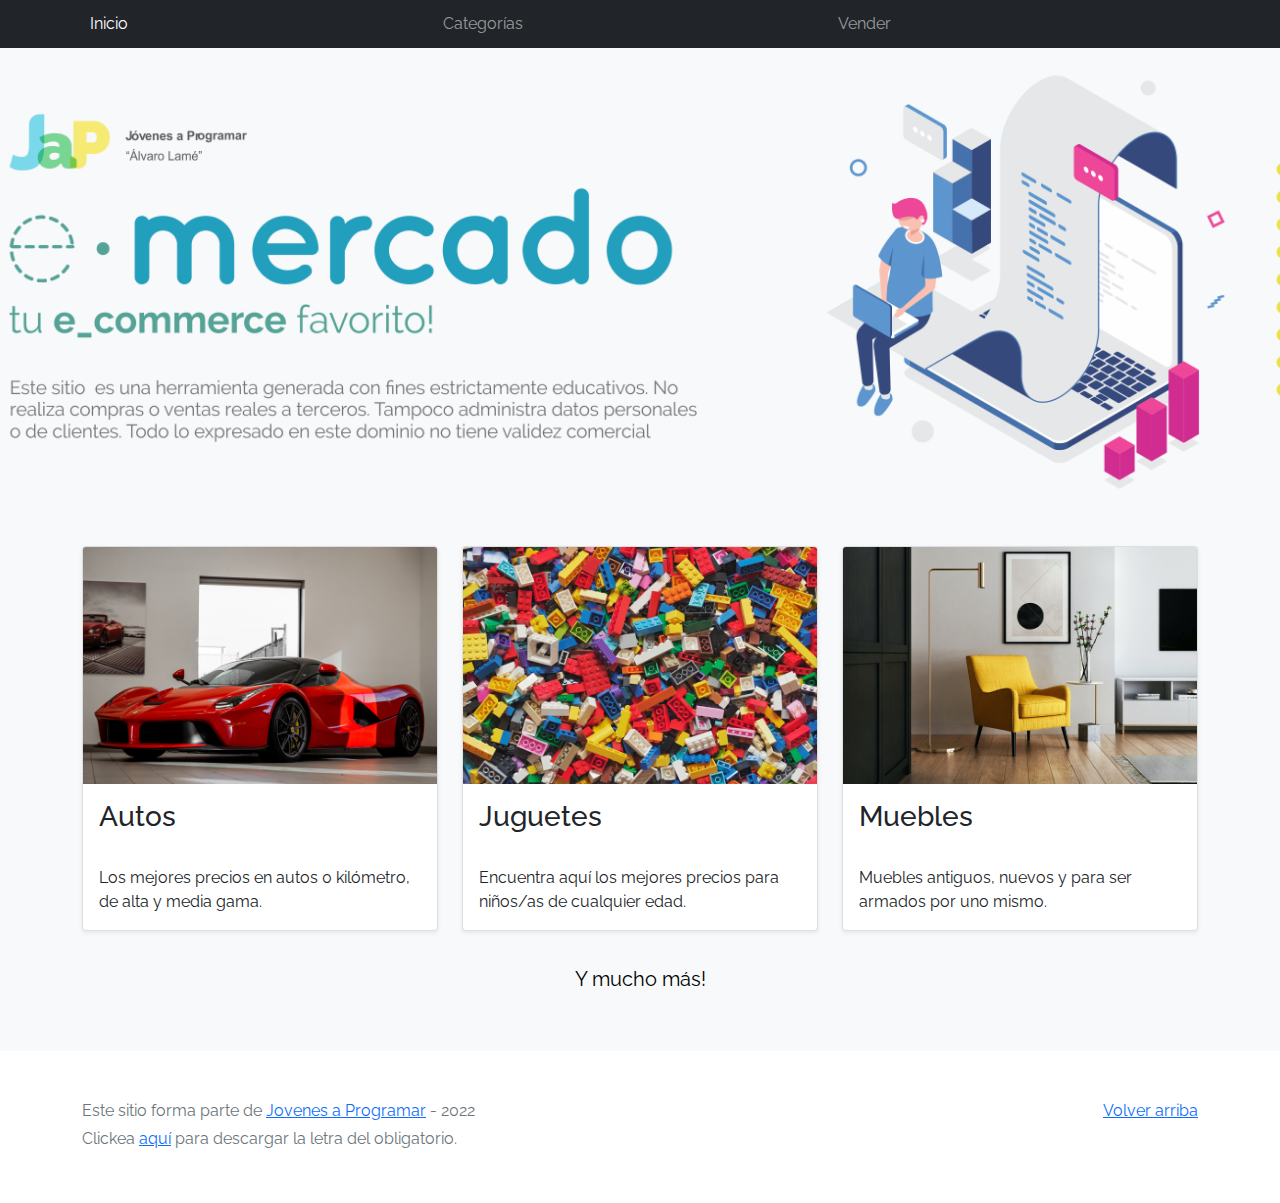
==== index.html @ 40db6ddb "inicial" ====
<!DOCTYPE html>
<html lang="es">

<head>
  <meta http-equiv="Content-Type" content="text/html; charset=UTF-8">
  <meta name="viewport" content="width=device-width, initial-scale=1, shrink-to-fit=no">
  <title>eMercado - Todo lo que busques está aquí</title>

  <link href="https://fonts.googleapis.com/css?family=Raleway:300,300i,400,400i,700,700i,900,900i" rel="stylesheet">
  <link href="css/bootstrap.min.css" rel="stylesheet">
  <link href="css/styles.css" rel="stylesheet">
</head>

<body>
  <nav class="navbar navbar-expand-lg navbar-dark bg-dark p-1">
    <div class="container">
      <button class="navbar-toggler" type="button" data-bs-toggle="collapse" data-bs-target="#navbarNav"
        aria-controls="navbarNav" aria-expanded="false" aria-label="Toggle navigation">
        <span class="navbar-toggler-icon"></span>
      </button>
      <div class="collapse navbar-collapse" id="navbarNav">
        <ul class="navbar-nav w-100 justify-content-between">
          <li class="nav-item">
            <a class="nav-link active" href="index.html">Inicio</a>
          </li>
          <li class="nav-item">
            <a class="nav-link" href="categories.html">Categorías</a>
          </li>
          <li class="nav-item">
            <a class="nav-link" href="sell.html">Vender</a>
          </li>
          <li class="nav-item">
          </li>
        </ul>
      </div>
    </div>
  </nav>
  <main>
    <div class="jumbotron text-center"></div>
    <div class="album py-5 bg-light">
      <div class="container">
        <div class="row">
          <div class="col-md-4">
            <div class="card mb-4 shadow-sm custom-card cursor-active" id="autos">
              <img class="bd-placeholder-img card-img-top" src="img/cars_index.jpg"
                alt="Imgagen representativa de la categoría 'Autos'">
              <h3 class="m-3">Autos</h3>
              <div class="card-body">
                <p class="card-text">Los mejores precios en autos 0 kilómetro, de alta y media gama.</p>
              </div>
            </div>
          </div>
          <div class="col-md-4">
            <div class="card mb-4 shadow-sm custom-card cursor-active" id="juguetes">
              <img class="bd-placeholder-img card-img-top" src="img/toys_index.jpg"
                alt="Imgagen representativa de la categoría 'Juguetes'">
              <h3 class="m-3">Juguetes</h3>
              <div class="card-body">
                <p class="card-text">Encuentra aquí los mejores precios para niños/as de cualquier edad.</p>
              </div>
            </div>
          </div>
          <div class="col-md-4">
            <div class="card mb-4 shadow-sm custom-card cursor-active" id="muebles">
              <img class="bd-placeholder-img card-img-top" src="img/furniture_index.jpg"
                alt="Imgagen representativa de la categoría 'Muebles'">
              <h3 class="m-3">Muebles</h3>
              <div class="card-body">
                <p class="card-text">Muebles antiguos, nuevos y para ser armados por uno mismo.</p>
              </div>
            </div>
          </div>
        </div>
        <div class="row">
          <a class="btn btn-light btn-lg btn-block" href="categories.html">Y mucho más!</a>
        </div>
      </div>
    </div>
  </main>
  <footer class="text-muted">
    <div class="container">
      <p class="float-end">
        <a href="#">Volver arriba</a>
      </p>
      <p>Este sitio forma parte de <a href="https://jovenesaprogramar.edu.uy/" target="_blank">Jovenes a Programar</a> -
        2022</p>
      <p>Clickea <a target="_blank" href="Letra.pdf">aquí</a> para descargar la letra del obligatorio.</p>
    </div>
  </footer>
  <script src="js/bootstrap.bundle.min.js"></script>
  <script src="js/index.js"></script>
  <script src="js/init.js"></script>
</body>

</html>
---- css/styles.css ----
.jumbotron,
.card-body,
.container,
.site-header {
  font-family: 'Raleway', serif !important;
}

.jumbotron .display-4 {
  font-weight: bold;
}

nav a {
  text-decoration: none;
}

.bd-placeholder-img {
  font-size: 1.125rem;
  text-anchor: middle;
  -webkit-user-select: none;
  -moz-user-select: none;
  -ms-user-select: none;
  user-select: none;
}

@media (min-width: 768px) {
  .bd-placeholder-img-lg {
    font-size: 3.5rem;
  }
}

.jumbotron {
  height: 50vh;
  padding: 5em inherit;
  margin-bottom: 0;
  background-color: #53C0FB;
  background: url('../img/cover_back.png');
  background-size: cover;
  background-position: center;
  background-repeat: no-repeat;
  color: black;
  font-weight: bold;
}

@media (min-width: 768px) {
  .jumbotron {
    padding-top: 6rem;
    padding-bottom: 6rem;
  }
}

.jumbotron p:last-child {
  margin-bottom: 0;
}

.jumbotron-heading {
  font-weight: 300;
}

.jumbotron .container {
  max-width: 40rem;
  background-color: rgba(255, 255, 255, 0.5);
  border-radius: 10px;
  text-shadow: 1px 1px 2px grey;
}

.jumbotron .lead {
  font-size: 38px;
}

footer {
  padding-top: 3rem;
  padding-bottom: 3rem;
}

footer p {
  margin-bottom: .25rem;
}

.site-header a {
  color: white;
  transition: ease-in-out color .15s;
}

.site-header .dropdown-menu a {
  color: black;
}

.dropzone {
  border: 2px dashed #0087F7;
  border-radius: 5px;
  background: white;
}

.img-fit {
  max-height: 100%;
}

.alert {
  position: fixed;
  top: 80px;
  width: 50%;
  left: 50%;
  transform: translate(-50%, 0);
}

.lds-ring {
  display: inline-block;
  position: relative;
  width: 64px;
  height: 64px;
  top: 50%;
  left: 50%;
}

.cursor-active {
  cursor: pointer;
}

.left {
  float: left;
  padding: 4px;
  background-color: rgba(255, 255, 255, 0.5);
}

.lds-ring div {
  box-sizing: border-box;
  display: block;
  position: absolute;
  width: 51px;
  height: 51px;
  margin: 6px;
  border: 6px solid #fff;
  border-radius: 50%;
  animation: lds-ring 1.2s cubic-bezier(0.5, 0, 0.5, 1) infinite;
  border-color: #fff transparent transparent transparent;
}

.lds-ring div:nth-child(1) {
  animation-delay: -0.45s;
}

.lds-ring div:nth-child(2) {
  animation-delay: -0.3s;
}

.lds-ring div:nth-child(3) {
  animation-delay: -0.15s;
}

@keyframes lds-ring {
  0% {
    transform: rotate(0deg);
  }

  100% {
    transform: rotate(360deg);
  }
}

.signin {
  width: 100%;
  max-width: 330px;
  padding: 15px;
  margin: auto;
}

#spinner-wrapper {
  position: fixed;
  background-color: rgba(0, 0, 0, 0.5);
  width: 100%;
  height: 100%;
  top: 0;
  left: 0;
  z-index: 1021;
  display: none;
}

main {
  min-height: calc(100vh - 210px);
}

a.custom-card,
a.custom-card:hover {
  color: inherit;
  text-decoration: inherit;
}

.checked {
  color: orange;
}
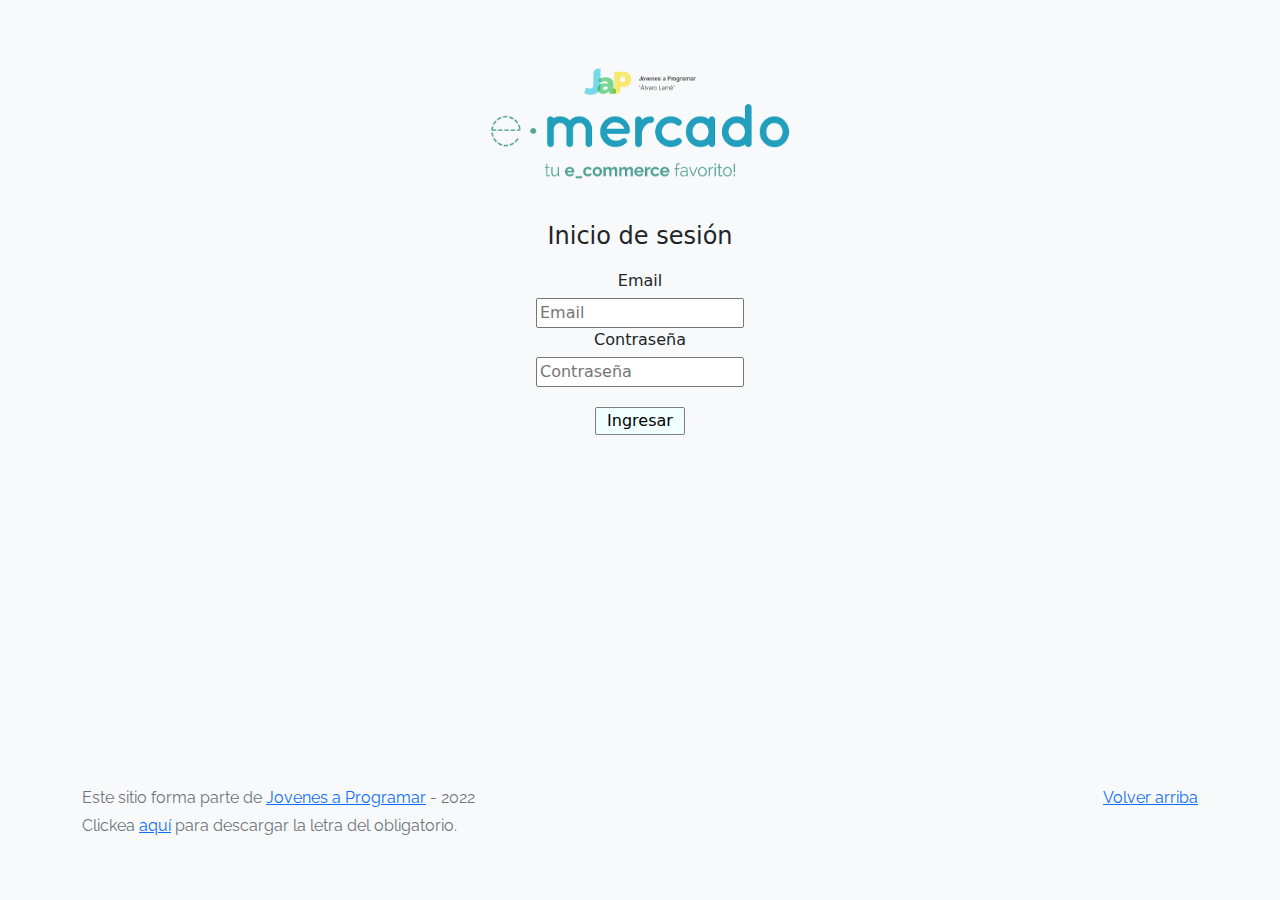
==== commit 85511547: "cambio6-E1" ====
--- a/index.html
+++ b/index.html
@@ -1,3 +1,4 @@
+
 <!DOCTYPE html>
 <html lang="es">
 
@@ -5,75 +6,22 @@
   <meta http-equiv="Content-Type" content="text/html; charset=UTF-8">
   <meta name="viewport" content="width=device-width, initial-scale=1, shrink-to-fit=no">
   <title>eMercado - Todo lo que busques está aquí</title>
-
+  
   <link href="https://fonts.googleapis.com/css?family=Raleway:300,300i,400,400i,700,700i,900,900i" rel="stylesheet">
   <link href="css/bootstrap.min.css" rel="stylesheet">
   <link href="css/styles.css" rel="stylesheet">
+  <link rel="stylesheet" href="css/loginStyle.css">
+  <style>
+    body {
+      background-color: rgb(248, 249, 250);
+    }
+  </style>
 </head>
-
 <body>
-  <nav class="navbar navbar-expand-lg navbar-dark bg-dark p-1">
+  <main class="mt-5">
     <div class="container">
-      <button class="navbar-toggler" type="button" data-bs-toggle="collapse" data-bs-target="#navbarNav"
-        aria-controls="navbarNav" aria-expanded="false" aria-label="Toggle navigation">
-        <span class="navbar-toggler-icon"></span>
-      </button>
-      <div class="collapse navbar-collapse" id="navbarNav">
-        <ul class="navbar-nav w-100 justify-content-between">
-          <li class="nav-item">
-            <a class="nav-link active" href="index.html">Inicio</a>
-          </li>
-          <li class="nav-item">
-            <a class="nav-link" href="categories.html">Categorías</a>
-          </li>
-          <li class="nav-item">
-            <a class="nav-link" href="sell.html">Vender</a>
-          </li>
-          <li class="nav-item">
-          </li>
-        </ul>
-      </div>
-    </div>
-  </nav>
-  <main>
-    <div class="jumbotron text-center"></div>
-    <div class="album py-5 bg-light">
-      <div class="container">
-        <div class="row">
-          <div class="col-md-4">
-            <div class="card mb-4 shadow-sm custom-card cursor-active" id="autos">
-              <img class="bd-placeholder-img card-img-top" src="img/cars_index.jpg"
-                alt="Imgagen representativa de la categoría 'Autos'">
-              <h3 class="m-3">Autos</h3>
-              <div class="card-body">
-                <p class="card-text">Los mejores precios en autos 0 kilómetro, de alta y media gama.</p>
-              </div>
-            </div>
-          </div>
-          <div class="col-md-4">
-            <div class="card mb-4 shadow-sm custom-card cursor-active" id="juguetes">
-              <img class="bd-placeholder-img card-img-top" src="img/toys_index.jpg"
-                alt="Imgagen representativa de la categoría 'Juguetes'">
-              <h3 class="m-3">Juguetes</h3>
-              <div class="card-body">
-                <p class="card-text">Encuentra aquí los mejores precios para niños/as de cualquier edad.</p>
-              </div>
-            </div>
-          </div>
-          <div class="col-md-4">
-            <div class="card mb-4 shadow-sm custom-card cursor-active" id="muebles">
-              <img class="bd-placeholder-img card-img-top" src="img/furniture_index.jpg"
-                alt="Imgagen representativa de la categoría 'Muebles'">
-              <h3 class="m-3">Muebles</h3>
-              <div class="card-body">
-                <p class="card-text">Muebles antiguos, nuevos y para ser armados por uno mismo.</p>
-              </div>
-            </div>
-          </div>
-        </div>
-        <div class="row">
-          <a class="btn btn-light btn-lg btn-block" href="categories.html">Y mucho más!</a>
-        </div>
+      <div class="alert alert-danger text-center" role="alert">
+        <h4 class="alert-heading">Funcionalidad en desarrollo</h4>
       </div>
     </div>
   </main>
@@ -87,9 +35,6 @@
       <p>Clickea <a target="_blank" href="Letra.pdf">aquí</a> para descargar la letra del obligatorio.</p>
     </div>
   </footer>
-  <script src="js/bootstrap.bundle.min.js"></script>
-  <script src="js/index.js"></script>
-  <script src="js/init.js"></script>
+  <script src="js/login.js"></script>
 </body>
-
 </html>--- a/css/loginStyle.css
+++ b/css/loginStyle.css
@@ -0,0 +1,43 @@
+body {
+    background-color: rgb(250, 248, 248);
+}
+#img {
+    display: flex;
+    margin: 10px auto;
+    width: 30%;
+}
+
+.legend {
+    text-align: center;
+    margin-bottom: 15px;
+}
+
+.contenido-formulario {
+    display: grid;
+    justify-content: center;
+}
+
+.label {
+    text-align: center;
+    margin-bottom: 5px;
+}
+
+.boton {
+    display: flex;
+    margin: 5px auto;
+    width: 7%;
+    margin-top: 20px;
+    background-color: azure;
+    border: solid 1px gray;
+    border-radius: 2px;
+}
+
+.error {
+    background-color: rgb(171, 10, 10);
+    display: flex;
+    justify-content: center;
+    margin: 0 auto;
+    width: 20%;
+    color: white;
+    padding: 4px;
+}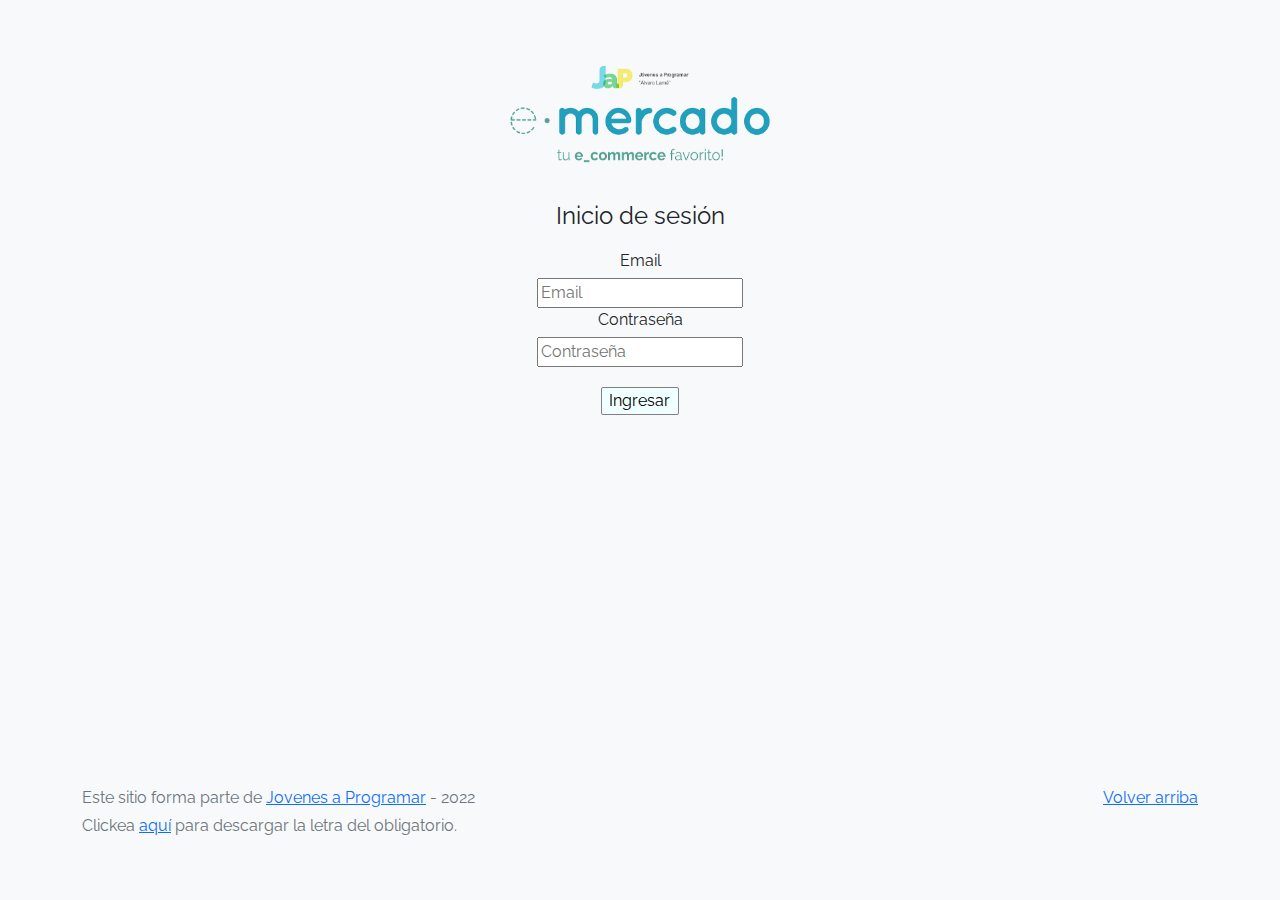
==== commit 15c52c78: "E1" ====
--- a/index.html
+++ b/index.html
@@ -20,9 +20,20 @@
 <body>
   <main class="mt-5">
     <div class="container">
-      <div class="alert alert-danger text-center" role="alert">
-        <h4 class="alert-heading">Funcionalidad en desarrollo</h4>
+      <div><img id="img" src="img/login.png"/>
       </div>
+          <div>
+            <div class="formulario">
+              <legend class="legend">Inicio de sesión</legend>
+                <div class="contenido-formulario">    
+                  <div class="label"><label for="email">Email</label></div>
+                  <input id="email" type="e-mail" placeholder="Email" name="email" class="formulario_campos">
+                  <div class="label"><label for="contraseña">Contraseña</label></div>
+                  <input id="contraseña" type="password" placeholder="Contraseña" name="contraseña" class="formulario_campos">
+                </div>   
+                  <input type="submit" value="Ingresar" class="boton"></input>
+            </div>
+          </div>
     </div>
   </main>
   <footer class="text-muted">
--- a/css/loginStyle.css
+++ b/css/loginStyle.css
@@ -37,7 +37,7 @@
     display: flex;
     justify-content: center;
     margin: 0 auto;
-    width: 20%;
+    width: 25%;
     color: white;
     padding: 4px;
 }